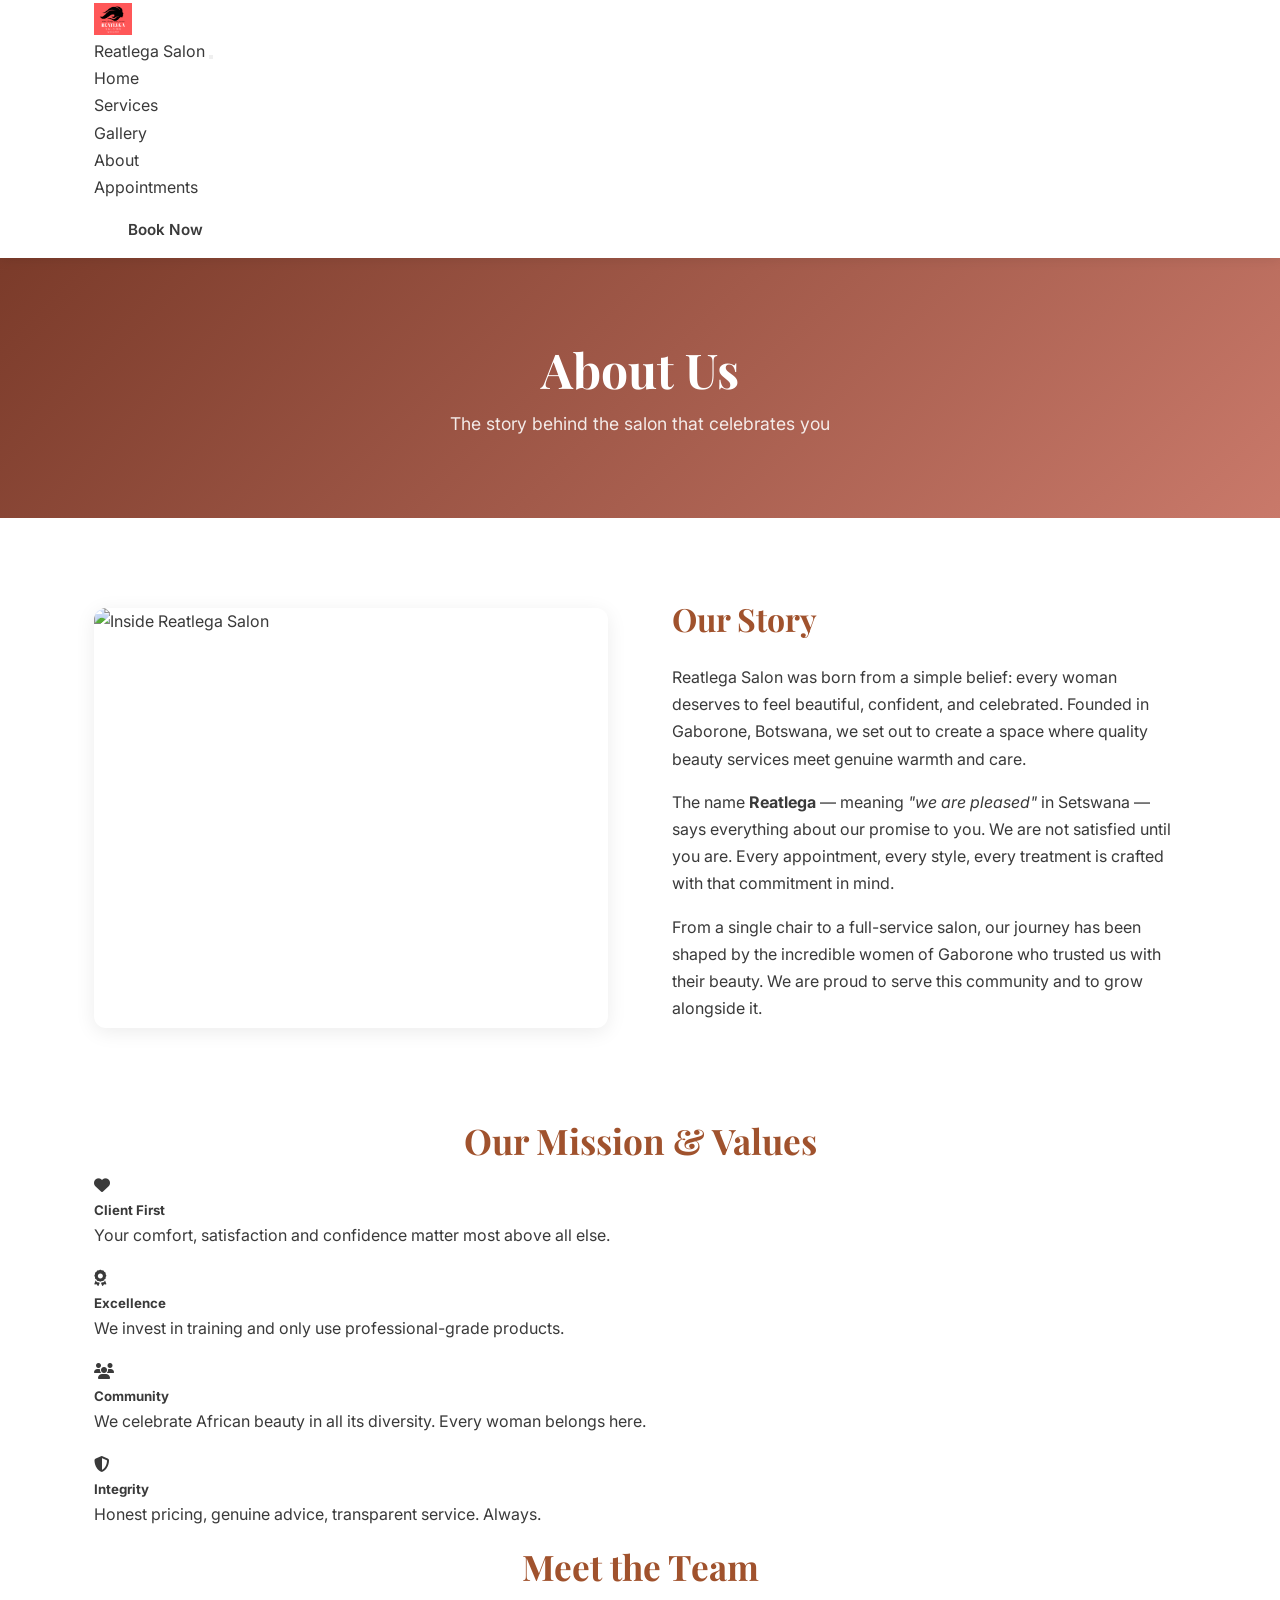
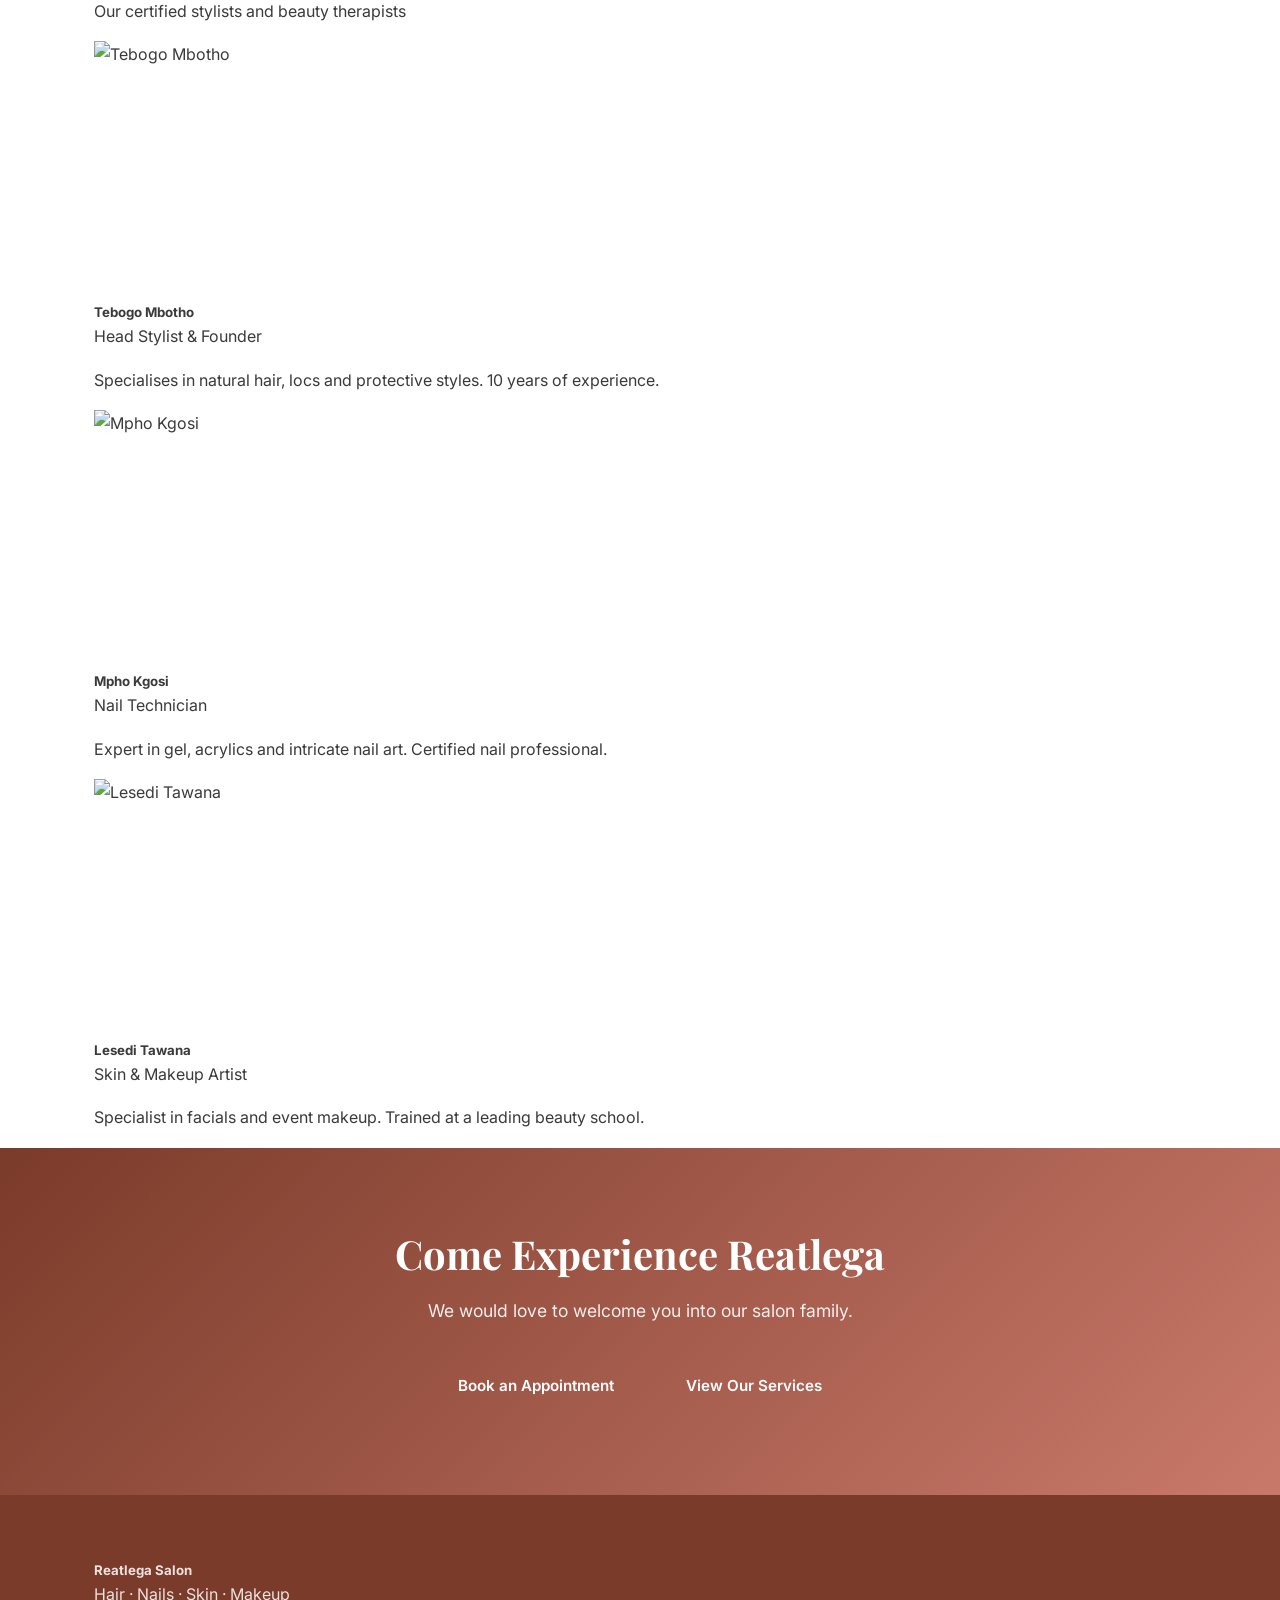
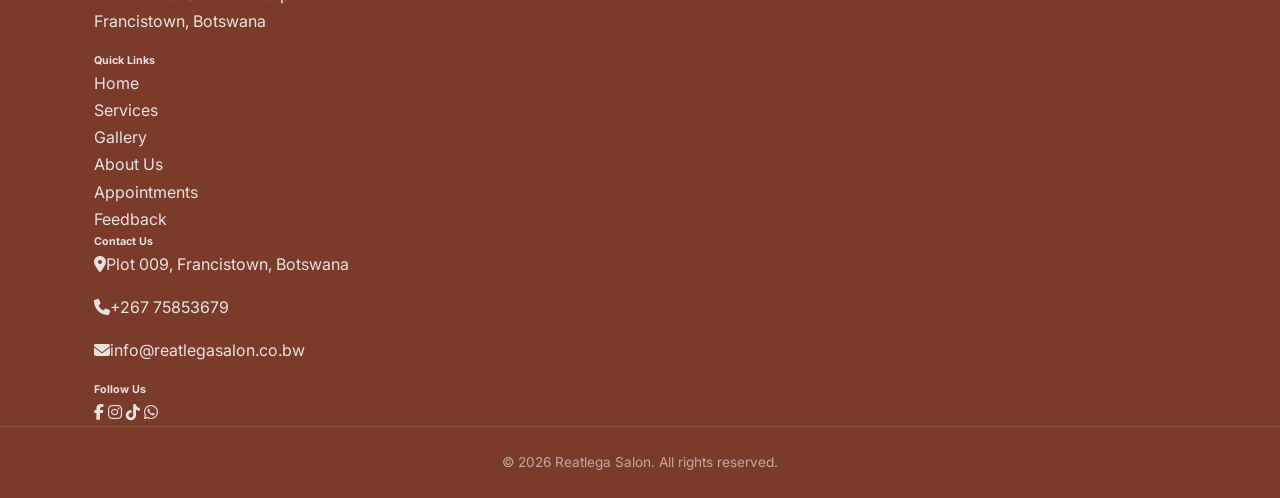
==== about.html @ 75a02582 "Fix: move files to repo root for Github Pages" ====
<!DOCTYPE html>
<html lang="en">
<head>
  <meta charset="UTF-8" />
  <meta name="viewport" content="width=device-width, initial-scale=1.0" />
  <meta name="description" content="About Reatlega Salon – Our story, mission and talented team in Francistown." />
  <title>Reatlega Salon | About Us</title>
  <link rel="stylesheet" href="css/style.css" />
  <link rel="stylesheet" href="css/responsive.css" />
  <link href="https://fonts.googleapis.com/css2?family=Playfair+Display:wght@400;700&family=Inter:wght@300;400;500;600&display=swap" rel="stylesheet" />
  <link rel="stylesheet" href="https://cdnjs.cloudflare.com/ajax/libs/font-awesome/6.5.0/css/all.min.css" />
</head>
<body>

  <nav class="navbar navbar-expand-lg navbar-light bg-white sticky-top shadow-sm">
  <div class="container">
    <a class="navbar-brand d-flex align-items-center gap-2" href="index.html">
      <img src="images/logo.png" alt="Reatlega Salon Logo" width="38" height="38" class="logo-img" />
      <span class="brand-name">Reatlega Salon</span>
    </a>
    <button class="navbar-toggler" type="button" data-bs-toggle="collapse" data-bs-target="#navbarNav"
      aria-controls="navbarNav" aria-expanded="false" aria-label="Toggle navigation">
      <span class="navbar-toggler-icon"></span>
    </button>
    <div class="collapse navbar-collapse" id="navbarNav">
      <ul class="navbar-nav ms-auto align-items-lg-center gap-lg-1">
        <li class="nav-item"><a class="nav-link" href="index.html">Home</a></li>
        <li class="nav-item"><a class="nav-link" href="services.html">Services</a></li>
        <li class="nav-item"><a class="nav-link" href="gallery.html">Gallery</a></li>
        <li class="nav-item"><a class="nav-link active" href="about.html">About</a></li>
        <li class="nav-item"><a class="nav-link" href="appointments.html">Appointments</a></li>
        <li class="nav-item ms-lg-2">
          <a class="btn btn-rose rounded-pill px-4 py-2" href="feedback.html">Book Now</a>
        </li>
      </ul>
    </div>
  </div>
</nav>

  <section class="page-header">
    <h1>About Us</h1>
    <p>The story behind the salon that celebrates you</p>
  </section>

  <!-- OUR STORY -->
  <section class="our-story section-padding">
    <div class="container story-grid">
      <div class="story-image">
        <img src="images/about-salon.jpg" alt="Inside Reatlega Salon" />
      </div>
      <div class="story-text">
        <h2>Our Story</h2>
        <p>Reatlega Salon was born from a simple belief: every woman deserves to feel beautiful, confident, and celebrated. Founded in Gaborone, Botswana, we set out to create a space where quality beauty services meet genuine warmth and care.</p>
        <p>The name <strong>Reatlega</strong> &mdash; meaning <em>"we are pleased"</em> in Setswana &mdash; says everything about our promise to you. We are not satisfied until you are. Every appointment, every style, every treatment is crafted with that commitment in mind.</p>
        <p>From a single chair to a full-service salon, our journey has been shaped by the incredible women of Gaborone who trusted us with their beauty. We are proud to serve this community and to grow alongside it.</p>
      </div>
    </div>
  </section>

  <!-- MISSION & VALUES -->
<section class="py-5 bg-blush">
  <div class="container">
    <h2 class="text-center section-title mb-5">Our Mission &amp; Values</h2>
    <div class="row g-4">
      <div class="col-6 col-md-3"><div class="card text-center p-4 h-100 border-0 shadow-sm">
        <i class="fas fa-heart text-rose fs-2 mb-3"></i><h5>Client First</h5>
        <p class="text-muted small mb-0">Your comfort, satisfaction and confidence matter most above all else.</p>
      </div></div>
      <div class="col-6 col-md-3"><div class="card text-center p-4 h-100 border-0 shadow-sm">
        <i class="fas fa-award text-rose fs-2 mb-3"></i><h5>Excellence</h5>
        <p class="text-muted small mb-0">We invest in training and only use professional-grade products.</p>
      </div></div>
      <div class="col-6 col-md-3"><div class="card text-center p-4 h-100 border-0 shadow-sm">
        <i class="fas fa-users text-rose fs-2 mb-3"></i><h5>Community</h5>
        <p class="text-muted small mb-0">We celebrate African beauty in all its diversity. Every woman belongs here.</p>
      </div></div>
      <div class="col-6 col-md-3"><div class="card text-center p-4 h-100 border-0 shadow-sm">
        <i class="fas fa-shield-alt text-rose fs-2 mb-3"></i><h5>Integrity</h5>
        <p class="text-muted small mb-0">Honest pricing, genuine advice, transparent service. Always.</p>
      </div></div>
    </div>
  </div>
</section>

  <!-- MEET THE TEAM -->
  <section class="py-5">
  <div class="container">
    <h2 class="text-center section-title mb-1">Meet the Team</h2>
    <p class="text-center text-muted mb-5">Our certified stylists and beauty therapists</p>
    <div class="row g-4 justify-content-center">
      <div class="col-md-4"><div class="card h-100 border-0 shadow-sm overflow-hidden text-center">
        <img src="images/team/stylist1.jpg" alt="Tebogo Mbotho" class="img-fluid" style="height:260px;object-fit:cover;" />
        <div class="card-body">
          <h5 class="mb-1">Tebogo Mbotho</h5>
          <p class="text-rose fw-semibold small mb-2">Head Stylist &amp; Founder</p>
          <p class="text-muted small">Specialises in natural hair, locs and protective styles. 10 years of experience.</p>
        </div>
      </div></div>
      <div class="col-md-4"><div class="card h-100 border-0 shadow-sm overflow-hidden text-center">
        <img src="images/team/stylist2.jpg" alt="Mpho Kgosi" class="img-fluid" style="height:260px;object-fit:cover;" />
        <div class="card-body">
          <h5 class="mb-1">Mpho Kgosi</h5>
          <p class="text-rose fw-semibold small mb-2">Nail Technician</p>
          <p class="text-muted small">Expert in gel, acrylics and intricate nail art. Certified nail professional.</p>
        </div>
      </div></div>
      <div class="col-md-4"><div class="card h-100 border-0 shadow-sm overflow-hidden text-center">
        <img src="images/team/stylist3.jpg" alt="Lesedi Tawana" class="img-fluid" style="height:260px;object-fit:cover;" />
        <div class="card-body">
          <h5 class="mb-1">Lesedi Tawana</h5>
          <p class="text-rose fw-semibold small mb-2">Skin &amp; Makeup Artist</p>
          <p class="text-muted small">Specialist in facials and event makeup. Trained at a leading beauty school.</p>
        </div>
      </div></div>
    </div>
  </div>
</section>

  <section class="cta-banner text-white text-center py-5">
  <div class="container py-3">
    <h2 class="display-5 fw-bold text-white mb-3">Come Experience Reatlega</h2>
    <p class="lead mb-4">We would love to welcome you into our salon family.</p>
    <div class="d-flex gap-3 justify-content-center flex-wrap">
      <a href="feedback.html" class="btn btn-light btn-lg rounded-pill px-4 text-rose fw-semibold">Book an Appointment</a>
      <a href="services.html" class="btn btn-outline-light btn-lg rounded-pill px-4">View Our Services</a>
    </div>
  </div>
</section>

  <footer class="footer text-white pt-5">
  <div class="container">
    <div class="row g-4 pb-4">
      <div class="col-md-4 col-lg-3">
        <h5 class="footer-heading">Reatlega Salon</h5>
        <p class="opacity-75 small">Hair &middot; Nails &middot; Skin &middot; Makeup<br />Francistown, Botswana</p>
      </div>
      <div class="col-6 col-md-2">
        <h6 class="footer-heading">Quick Links</h6>
        <ul class="list-unstyled footer-links">
          <li><a href="index.html">Home</a></li>
          <li><a href="services.html">Services</a></li>
          <li><a href="gallery.html">Gallery</a></li>
          <li><a href="about.html">About Us</a></li>
          <li><a href="appointments.html">Appointments</a></li>
          <li><a href="feedback.html">Feedback</a></li>
        </ul>
      </div>
      <div class="col-6 col-md-3">
        <h6 class="footer-heading">Contact Us</h6>
        <p class="small opacity-75 mb-1"><i class="fas fa-map-marker-alt me-2 text-rose"></i>Plot 009, Francistown, Botswana</p>
        <p class="small opacity-75 mb-1"><i class="fas fa-phone me-2 text-rose"></i>+267 75853679</p>
        <p class="small opacity-75 mb-0"><i class="fas fa-envelope me-2 text-rose"></i>info@reatlegasalon.co.bw</p>
      </div>
      <div class="col-md-3">
        <h6 class="footer-heading">Follow Us</h6>
        <div class="d-flex gap-2 flex-wrap">
          <a href="#" class="social-icon" aria-label="Facebook"><i class="fab fa-facebook-f"></i></a>
          <a href="#" class="social-icon" aria-label="Instagram"><i class="fab fa-instagram"></i></a>
          <a href="#" class="social-icon" aria-label="TikTok"><i class="fab fa-tiktok"></i></a>
          <a href="https://wa.me/26775853679" class="social-icon" aria-label="WhatsApp"><i class="fab fa-whatsapp"></i></a>
        </div>
      </div>
    </div>
  </div>
  <div class="footer-bottom text-center py-3">
    <p class="small opacity-50 mb-0">&copy; 2026 Reatlega Salon. All rights reserved.</p>
  </div>
</footer>
---- css/style.css ----
/* ══════════════════════════════════════════════════════
   Reatlega Salon – Main Stylesheet
   Colours:  Rose  #C9796A  |  Dark Rose  #A0522D
             Blush #FAF0EE  |  Gold  #B8860B
   Fonts:    Playfair Display (headings) | Inter (body)
══════════════════════════════════════════════════════ */

/* ── CSS Variables ────────────────────────────────── */
:root {
  --rose:       #C9796A;
  --rose-dark:  #A0522D;
  --rose-deep:  #7B3B2A;
  --blush:      #FAF0EE;
  --blush-mid:  #F2D9D4;
  --gold:       #B8860B;
  --dark:       #2C2C2C;
  --grey:       #F5F5F5;
  --white:      #FFFFFF;
  --text:       #3A3A3A;
  --text-light: #777777;
  --border:     #E8D5CF;
  --shadow:     0 4px 20px rgba(0,0,0,0.08);
  --radius:     12px;
  --transition: all 0.3s ease;
  --font-head:  'Playfair Display', Georgia, serif;
  --font-body:  'Inter', Arial, sans-serif;
}

/* ── Reset & Base ─────────────────────────────────── */
*, *::before, *::after { box-sizing: border-box; margin: 0; padding: 0; }
html { scroll-behavior: smooth; }
body { font-family: var(--font-body); color: var(--text); background: var(--white); line-height: 1.7; }
img { max-width: 100%; height: auto; display: block; }
a { text-decoration: none; color: inherit; }
ul { list-style: none; }

/* ── Typography ───────────────────────────────────── */
h1, h2, h3, h4 { font-family: var(--font-head); line-height: 1.3; color: var(--rose-dark); }
h1 { font-size: 2.8rem; }
h2 { font-size: 2rem; }
h3 { font-size: 1.4rem; }
p  { margin-bottom: 1rem; }

/* ── Layout Helpers ───────────────────────────────── */
.container     { max-width: 1140px; margin: 0 auto; padding: 0 1.5rem; }
.section-padding { padding: 5rem 0; }
.bg-light      { background: var(--blush); }
.center-btn    { text-align: center; margin-top: 2.5rem; }
.section-title { text-align: center; font-size: 2.2rem; margin-bottom: 0.5rem; }
.section-sub   { text-align: center; color: var(--text-light); margin-bottom: 3rem; font-size: 1.05rem; }

/* ── Buttons ──────────────────────────────────────── */
.btn {
  display: inline-block;
  padding: 0.85rem 2rem;
  border-radius: 50px;
  font-family: var(--font-body);
  font-weight: 600;
  font-size: 0.95rem;
  cursor: pointer;
  transition: var(--transition);
  border: 2px solid transparent;
}
.btn-primary  { background: var(--rose); color: var(--white); border-color: var(--rose); }
.btn-primary:hover { background: var(--rose-dark); border-color: var(--rose-dark); transform: translateY(-2px); }
.btn-outline  { background: transparent; color: var(--white); border-color: var(--white); }
.btn-outline:hover { background: var(--white); color: var(--rose-dark); }
.btn-white    { background: var(--white); color: var(--rose-dark); }
.btn-white:hover { background: var(--blush); transform: translateY(-2px); }
.btn-outline-white { background: transparent; color: var(--white); border-color: var(--white); }
.btn-outline-white:hover { background: var(--white); color: var(--rose-dark); }
.btn-full { width: 100%; text-align: center; }

/* ── NAVBAR ───────────────────────────────────────── */
.navbar {
  position: sticky;
  top: 0;
  z-index: 1000;
  background: var(--white);
  box-shadow: 0 2px 12px rgba(0,0,0,0.08);
}
.nav-container {
  max-width: 1140px;
  margin: 0 auto;
  padding: 0 1.5rem;
  display: flex;
  align-items: center;
  justify-content: space-between;
  height: 70px;
}
.nav-logo {
  display: flex;
  align-items: center;
  gap: 0.6rem;
  font-family: var(--font-head);
  font-size: 1.3rem;
  color: var(--rose-dark);
  font-weight: 700;
}
.logo-img { width: 38px; height: 38px; object-fit: contain; }
.nav-links {
  display: flex;
  align-items: center;
  gap: 0.2rem;
}
.nav-links li a {
  padding: 0.4rem 0.85rem;
  border-radius: 6px;
  font-size: 0.92rem;
  font-weight: 500;
  color: var(--text);
  transition: var(--transition);
}
.nav-links li a:hover,
.nav-links li a.active { color: var(--rose); }
.nav-links li a.nav-cta {
  background: var(--rose);
  color: var(--white);
  padding: 0.5rem 1.2rem;
  border-radius: 50px;
  font-weight: 600;
}
.nav-links li a.nav-cta:hover { background: var(--rose-dark); }
.hamburger {
  display: none;
  background: none;
  border: none;
  font-size: 1.4rem;
  color: var(--rose-dark);
  cursor: pointer;
  padding: 0.5rem;
}

/* ── HERO ─────────────────────────────────────────── */
.hero {
  position: relative;
  min-height: 92vh;
  display: flex;
  align-items: center;
  justify-content: center;
  background: url('../images/hero-banner.jpg') center/cover no-repeat;
  background-color: var(--rose-deep); /* fallback if image missing */
  text-align: center;
}
.hero-overlay {
  position: absolute;
  inset: 0;
  background: linear-gradient(135deg, rgba(120,50,30,0.65) 0%, rgba(160,82,45,0.45) 100%);
}
.hero-content { position: relative; z-index: 1; color: var(--white); padding: 2rem; max-width: 780px; }
.hero-sub { font-size: 1rem; letter-spacing: 3px; text-transform: uppercase; opacity: 0.9; margin-bottom: 1rem; }
.hero-content h1 { font-size: 3.8rem; color: var(--white); margin-bottom: 1rem; }
.hero-content h1 .accent { color: #F9D5C8; }
.hero-tagline { font-size: 1.1rem; opacity: 0.88; margin-bottom: 2.5rem; }
.hero-buttons { display: flex; gap: 1rem; justify-content: center; flex-wrap: wrap; }

/* ── PAGE HEADER (inner pages) ────────────────────── */
.page-header {
  background: linear-gradient(135deg, var(--rose-deep) 0%, var(--rose) 100%);
  color: var(--white);
  text-align: center;
  padding: 5rem 1.5rem 4rem;
}
.page-header h1 { color: var(--white); font-size: 3rem; margin-bottom: 0.5rem; }
.page-header p  { color: rgba(255,255,255,0.88); font-size: 1.1rem; }

/* ── SERVICES STRIP ───────────────────────────────── */
.services-grid { display: grid; grid-template-columns: repeat(4, 1fr); gap: 1.5rem; }
.service-card {
  background: var(--white);
  border: 1px solid var(--border);
  border-radius: var(--radius);
  padding: 2rem 1.5rem;
  text-align: center;
  transition: var(--transition);
  color: var(--text);
}
.service-card:hover { transform: translateY(-6px); box-shadow: var(--shadow); border-color: var(--rose); }
.service-icon { font-size: 2.2rem; color: var(--rose); margin-bottom: 1rem; }
.service-card h3 { margin-bottom: 0.5rem; font-size: 1.2rem; }
.service-card p  { color: var(--text-light); font-size: 0.9rem; margin: 0; }

/* ── WHY CHOOSE US ────────────────────────────────── */
.why-grid { display: grid; grid-template-columns: repeat(3, 1fr); gap: 2rem; }
.why-card  { text-align: center; padding: 2.5rem 1.5rem; background: var(--white); border-radius: var(--radius); box-shadow: var(--shadow); }
.why-icon  { font-size: 2.5rem; color: var(--gold); margin-bottom: 1rem; }
.why-card h3 { margin-bottom: 0.5rem; }

/* ── GALLERY PREVIEW ──────────────────────────────── */
.gallery-grid-preview {
  display: grid;
  grid-template-columns: repeat(3, 1fr);
  gap: 1rem;
}
.gallery-grid-preview img {
  width: 100%;
  height: 240px;
  object-fit: cover;
  border-radius: var(--radius);
  transition: var(--transition);
}
.gallery-grid-preview img:hover { transform: scale(1.03); box-shadow: var(--shadow); }

/* ── FULL GALLERY PAGE ────────────────────────────── */
.filter-buttons { display: flex; gap: 0.75rem; flex-wrap: wrap; justify-content: center; margin-bottom: 2.5rem; }
.filter-btn {
  padding: 0.55rem 1.4rem;
  border: 2px solid var(--rose);
  background: transparent;
  color: var(--rose);
  border-radius: 50px;
  font-weight: 600;
  cursor: pointer;
  transition: var(--transition);
  font-family: var(--font-body);
}
.filter-btn.active,
.filter-btn:hover { background: var(--rose); color: var(--white); }
.gallery-grid {
  display: grid;
  grid-template-columns: repeat(auto-fill, minmax(260px, 1fr));
  gap: 1rem;
}
.gallery-item { position: relative; overflow: hidden; border-radius: var(--radius); cursor: pointer; }
.gallery-item img { width: 100%; height: 260px; object-fit: cover; transition: var(--transition); }
.gallery-item:hover img { transform: scale(1.06); }
.gallery-overlay {
  position: absolute; inset: 0;
  background: rgba(120,50,30,0.55);
  display: flex; align-items: flex-end;
  padding: 1rem;
  opacity: 0; transition: var(--transition);
}
.gallery-item:hover .gallery-overlay { opacity: 1; }
.gallery-overlay p { color: var(--white); font-weight: 600; font-size: 0.95rem; }
.gallery-item.hidden { display: none; }

/* ── LIGHTBOX ─────────────────────────────────────── */
.lightbox {
  display: none;
  position: fixed; inset: 0; z-index: 2000;
  background: rgba(0,0,0,0.92);
  align-items: center; justify-content: center;
  flex-direction: column;
  padding: 2rem;
}
.lightbox.active { display: flex; }
.lightbox img { max-width: 90vw; max-height: 80vh; border-radius: var(--radius); object-fit: contain; }
.lightbox p { color: var(--white); margin-top: 1rem; font-size: 1rem; }
.lightbox-close {
  position: absolute; top: 1.5rem; right: 1.5rem;
  background: none; border: none; color: var(--white);
  font-size: 2rem; cursor: pointer; transition: var(--transition);
}
.lightbox-close:hover { color: var(--rose); transform: rotate(90deg); }

/* ── TESTIMONIALS ─────────────────────────────────── */
.testimonials-grid { display: grid; grid-template-columns: repeat(3, 1fr); gap: 1.5rem; }
.testimonial-card {
  background: var(--white);
  border: 1px solid var(--border);
  border-radius: var(--radius);
  padding: 2rem;
  box-shadow: var(--shadow);
}
.review-text { font-style: italic; color: var(--text); margin-bottom: 1rem; line-height: 1.7; }
.reviewer    { font-weight: 600; color: var(--rose-dark); margin-bottom: 0.4rem; }
.stars i     { color: var(--gold); font-size: 0.9rem; }

/* ── CTA BANNER ───────────────────────────────────── */
.cta-banner { background: linear-gradient(135deg, var(--rose-deep), var(--rose)); color: var(--white); text-align: center; padding: 5rem 1.5rem; }
.cta-banner h2 { color: var(--white); font-size: 2.5rem; margin-bottom: 1rem; }
.cta-banner p  { font-size: 1.1rem; opacity: 0.9; margin-bottom: 2rem; }
.cta-buttons   { display: flex; gap: 1rem; justify-content: center; flex-wrap: wrap; }

/* ── SERVICES PAGE ────────────────────────────────── */
.service-section-header { display: flex; align-items: center; gap: 1rem; margin-bottom: 2rem; }
.section-icon { font-size: 2rem; color: var(--rose); }
.price-table  { width: 100%; border-collapse: collapse; margin-bottom: 2rem; }
.price-table th {
  background: var(--rose);
  color: var(--white);
  padding: 0.85rem 1rem;
  text-align: left;
  font-family: var(--font-body);
  font-weight: 600;
  font-size: 0.9rem;
}
.price-table td { padding: 0.85rem 1rem; border-bottom: 1px solid var(--border); font-size: 0.95rem; }
.price-table tr:nth-child(even) td { background: var(--blush); }
.price-table tr:hover td { background: var(--blush-mid); }
.price-table td:last-child { font-weight: 600; color: var(--rose-dark); white-space: nowrap; }

/* ── ABOUT PAGE ───────────────────────────────────── */
.story-grid { display: grid; grid-template-columns: 1fr 1fr; gap: 4rem; align-items: center; }
.story-image img { border-radius: var(--radius); box-shadow: var(--shadow); width: 100%; height: 420px; object-fit: cover; }
.story-text h2   { margin-bottom: 1.5rem; }
.values-grid { display: grid; grid-template-columns: repeat(4, 1fr); gap: 1.5rem; }
.value-card  { text-align: center; padding: 2rem 1rem; background: var(--white); border-radius: var(--radius); box-shadow: var(--shadow); }
.value-icon  { font-size: 2rem; color: var(--rose); margin-bottom: 0.8rem; }
.team-grid   { display: grid; grid-template-columns: repeat(3, 1fr); gap: 2rem; }
.team-card   { text-align: center; background: var(--white); border-radius: var(--radius); overflow: hidden; box-shadow: var(--shadow); }
.team-card img { width: 100%; height: 260px; object-fit: cover; }
.team-card h3  { padding: 1.2rem 1rem 0.3rem; }
.team-card .role { color: var(--rose); font-weight: 600; font-size: 0.9rem; padding: 0 1rem; }
.team-card p:last-child { padding: 0.5rem 1rem 1.5rem; color: var(--text-light); font-size: 0.9rem; }

/* ── APPOINTMENTS PAGE ────────────────────────────── */
.appt-grid   { display: grid; grid-template-columns: 1fr 1fr; gap: 2rem; }
.appt-card   { background: var(--white); border: 1px solid var(--border); border-radius: var(--radius); padding: 2rem; box-shadow: var(--shadow); }
.appt-card.full-width { grid-column: 1 / -1; }
.appt-card h2 { display: flex; align-items: center; gap: 0.75rem; font-size: 1.4rem; margin-bottom: 1.5rem; }
.appt-card h2 i { color: var(--rose); }
.hours-table  { width: 100%; border-collapse: collapse; }
.hours-table td { padding: 0.65rem 0.5rem; border-bottom: 1px solid var(--border); font-size: 0.95rem; }
.hours-table td:last-child { text-align: right; font-weight: 500; color: var(--rose-dark); }
.map-embed    { margin-top: 1.2rem; border-radius: var(--radius); overflow: hidden; }
.booking-options { display: grid; grid-template-columns: repeat(3, 1fr); gap: 1.5rem; }
.booking-option  { text-align: center; padding: 1.5rem; border: 1px solid var(--border); border-radius: var(--radius); }
.booking-icon    { font-size: 2.2rem; color: var(--rose); margin-bottom: 0.8rem; }
.booking-option h3 { margin-bottom: 0.5rem; font-size: 1.1rem; }
.booking-option p  { color: var(--text-light); font-size: 0.9rem; margin-bottom: 1rem; }

/* FAQ Accordion */
.faq-list    { display: flex; flex-direction: column; gap: 0.5rem; }
.faq-item    { border: 1px solid var(--border); border-radius: 8px; overflow: hidden; }
.faq-question {
  width: 100%; background: none; border: none; padding: 1rem 1.2rem;
  display: flex; justify-content: space-between; align-items: center;
  font-family: var(--font-body); font-size: 0.95rem; font-weight: 600;
  color: var(--text); cursor: pointer; text-align: left; transition: var(--transition);
}
.faq-question:hover { background: var(--blush); color: var(--rose-dark); }
.faq-question i { transition: var(--transition); font-size: 0.8rem; }
.faq-question.open i { transform: rotate(180deg); }
.faq-answer  { max-height: 0; overflow: hidden; transition: max-height 0.35s ease, padding 0.3s; }
.faq-answer.open { max-height: 200px; }
.faq-answer p { padding: 0 1.2rem 1rem; color: var(--text-light); font-size: 0.92rem; margin: 0; }

/* ── FEEDBACK / FORMS ─────────────────────────────── */
.feedback-grid { display: grid; grid-template-columns: 1fr 1fr; gap: 2.5rem; }
.form-card { background: var(--white); border: 1px solid var(--border); border-radius: var(--radius); padding: 2.5rem; box-shadow: var(--shadow); }
.form-card h2 { display: flex; align-items: center; gap: 0.75rem; font-size: 1.5rem; margin-bottom: 2rem; }
.form-card h2 i { color: var(--rose); }
.form-group  { margin-bottom: 1.4rem; }
.form-row    { display: grid; grid-template-columns: 1fr 1fr; gap: 1rem; }
.form-group label { display: block; font-weight: 600; font-size: 0.9rem; margin-bottom: 0.4rem; color: var(--dark); }
.form-group input,
.form-group select,
.form-group textarea {
  width: 100%;
  padding: 0.75rem 1rem;
  border: 1.5px solid var(--border);
  border-radius: 8px;
  font-family: var(--font-body);
  font-size: 0.95rem;
  color: var(--text);
  background: var(--white);
  transition: var(--transition);
}
.form-group input:focus,
.form-group select:focus,
.form-group textarea:focus { outline: none; border-color: var(--rose); box-shadow: 0 0 0 3px rgba(201,121,106,0.15); }
.form-group textarea { resize: vertical; min-height: 100px; }
.required { color: var(--rose); }
.error-msg { display: block; color: #c0392b; font-size: 0.82rem; margin-top: 0.3rem; min-height: 1rem; }
.form-success {
  margin-top: 1.2rem; padding: 1.2rem; background: #eaf7f0;
  border: 1px solid #a8d5bf; border-radius: 8px;
  display: flex; align-items: flex-start; gap: 0.75rem; color: #1a6b47;
}
.form-success i { font-size: 1.4rem; margin-top: 0.1rem; }

/* Star Rating Widget */
.star-rating { display: flex; gap: 0.4rem; margin-top: 0.4rem; }
.star { font-size: 1.6rem; color: #ccc; cursor: pointer; transition: var(--transition); }
.star.selected, .star.hover { color: var(--gold); }

/* ── FOOTER ───────────────────────────────────────── */
.footer      { background: var(--rose-deep); color: rgba(255,255,255,0.85); padding: 4rem 0 0; }
.footer-grid { display: grid; grid-template-columns: 1.5fr 1fr 1fr 1fr; gap: 2.5rem; padding-bottom: 3rem; }
.footer-brand h3  { font-family: var(--font-head); color: var(--white); font-size: 1.5rem; margin-bottom: 0.75rem; }
.footer-brand p   { font-size: 0.92rem; line-height: 1.7; }
.footer-links h4,
.footer-contact h4,
.footer-social h4 { color: var(--white); font-family: var(--font-head); font-size: 1.05rem; margin-bottom: 1rem; }
.footer-links ul li { margin-bottom: 0.5rem; }
.footer-links ul li a { font-size: 0.9rem; opacity: 0.8; transition: var(--transition); }
.footer-links ul li a:hover { opacity: 1; color: #F9D5C8; padding-left: 4px; }
.footer-contact p { font-size: 0.9rem; margin-bottom: 0.5rem; display: flex; align-items: center; gap: 0.5rem; }
.footer-contact i { color: var(--rose); width: 16px; }
.social-icons { display: flex; gap: 0.75rem; }
.social-icons a {
  width: 38px; height: 38px; border-radius: 50%;
  background: rgba(255,255,255,0.12); color: var(--white);
  display: flex; align-items: center; justify-content: center;
  font-size: 0.9rem; transition: var(--transition);
}
.social-icons a:hover { background: var(--rose); transform: translateY(-3px); }
.footer-bottom { border-top: 1px solid rgba(255,255,255,0.12); padding: 1.5rem 0; text-align: center; }
.footer-bottom p { font-size: 0.85rem; opacity: 0.65; margin: 0; }
---- css/responsive.css ----
/* ══════════════════════════════════════════════════════
   Reatlega Salon – Responsive Stylesheet
   Breakpoints:  Tablet  768px  |  Mobile  480px
══════════════════════════════════════════════════════ */

/* ── TABLET (max 992px) ───────────────────────────── */
@media (max-width: 992px) {
  h1 { font-size: 2.2rem; }
  h2 { font-size: 1.7rem; }
  .hero-content h1 { font-size: 3rem; }
  .services-grid { grid-template-columns: repeat(2, 1fr); }
  .why-grid      { grid-template-columns: repeat(2, 1fr); }  
  .values-grid   { grid-template-columns: repeat(2, 1fr); }
  .testimonials-grid { grid-template-columns: repeat(2, 1fr); }
  .footer-grid   { grid-template-columns: 1fr 1fr; gap: 2rem; }
  .story-grid    { grid-template-columns: 1fr; gap: 2rem; }
  .story-image img { height: 320px; }
  .team-grid     { grid-template-columns: repeat(2, 1fr); }
  .booking-options { grid-template-columns: 1fr 1fr; }
  .appt-grid     { grid-template-columns: 1fr; }
  .feedback-grid { grid-template-columns: 1fr; }
}

/* ── MOBILE (max 768px) ───────────────────────────── */
@media (max-width: 768px) {

  /* Hamburger menu */
  .hamburger { display: block; }
  .nav-links {
    display: none;
    flex-direction: column;
    position: absolute;
    top: 70px;
    left: 0; right: 0;
    background: var(--white);
    padding: 1rem 1.5rem 2rem;
    box-shadow: 0 8px 24px rgba(0,0,0,0.1);
    border-top: 2px solid var(--rose);
    gap: 0.2rem;
    z-index: 999;
  }
  .nav-links.open { display: flex; }
  .nav-links li a { padding: 0.75rem 1rem; display: block; font-size: 1rem; border-radius: 8px; }
  .nav-links li a.nav-cta { display: inline-block; margin-top: 0.5rem; }
  .nav-container { position: relative; }

  /* Hero */
  .hero { min-height: 85vh; }
  .hero-content h1 { font-size: 2.4rem; }
  .hero-tagline    { font-size: 0.95rem; }
  .hero-buttons    { flex-direction: column; align-items: center; }
  .hero-buttons .btn { width: 260px; text-align: center; }

  /* Sections */
  .section-padding { padding: 3.5rem 0; }
  .section-title   { font-size: 1.8rem; }
  .services-grid   { grid-template-columns: repeat(2, 1fr); gap: 1rem; }
  .why-grid        { grid-template-columns: 1fr; }
  .values-grid     { grid-template-columns: repeat(2, 1fr); }
  .testimonials-grid { grid-template-columns: 1fr; }
  .gallery-grid-preview { grid-template-columns: repeat(2, 1fr); }
  .gallery-grid    { grid-template-columns: repeat(2, 1fr); }

  /* About */
  .team-grid { grid-template-columns: 1fr; max-width: 360px; margin: 0 auto; }

  /* Appointments */
  .booking-options { grid-template-columns: 1fr; }

  /* Forms */
  .feedback-grid { grid-template-columns: 1fr; }
  .form-row      { grid-template-columns: 1fr; }

  /* CTA */
  .cta-banner h2 { font-size: 2rem; }
  .cta-buttons   { flex-direction: column; align-items: center; }
  .cta-buttons .btn { width: 260px; text-align: center; }

  /* Footer */
  .footer-grid { grid-template-columns: 1fr; gap: 2rem; }
  .footer      { text-align: center; }
  .footer-contact p { justify-content: center; }
  .social-icons     { justify-content: center; }

  /* Tables */
  .price-table { font-size: 0.88rem; }
  .price-table th, .price-table td { padding: 0.65rem 0.6rem; }
}

/* ── SMALL MOBILE (max 480px) ─────────────────────── */
@media (max-width: 480px) {
  .hero-content h1   { font-size: 1.9rem; }
  .page-header h1    { font-size: 2.2rem; }
  .services-grid     { grid-template-columns: 1fr; }
  .values-grid       { grid-template-columns: 1fr; }
  .gallery-grid-preview { grid-template-columns: 1fr; }
  .gallery-grid      { grid-template-columns: 1fr; }
  .form-card         { padding: 1.5rem; }
  .section-title     { font-size: 1.6rem; }
}
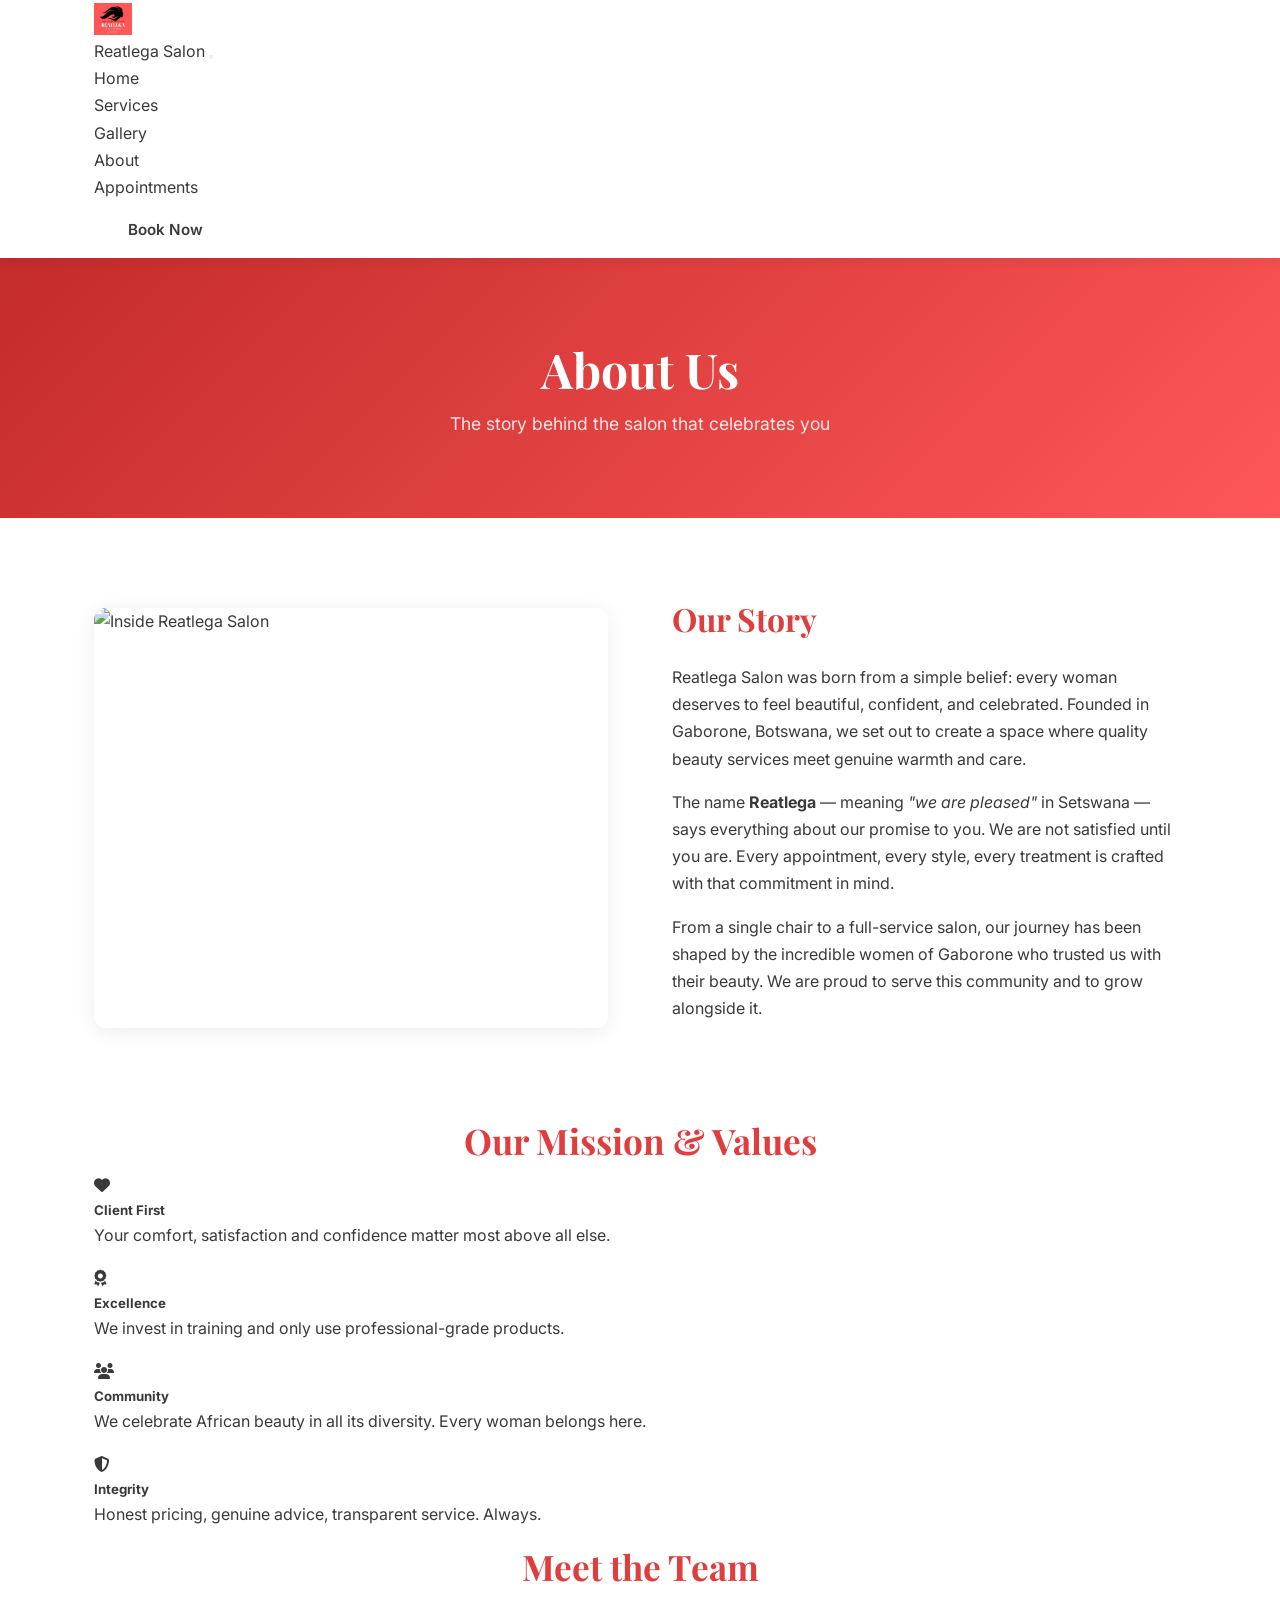
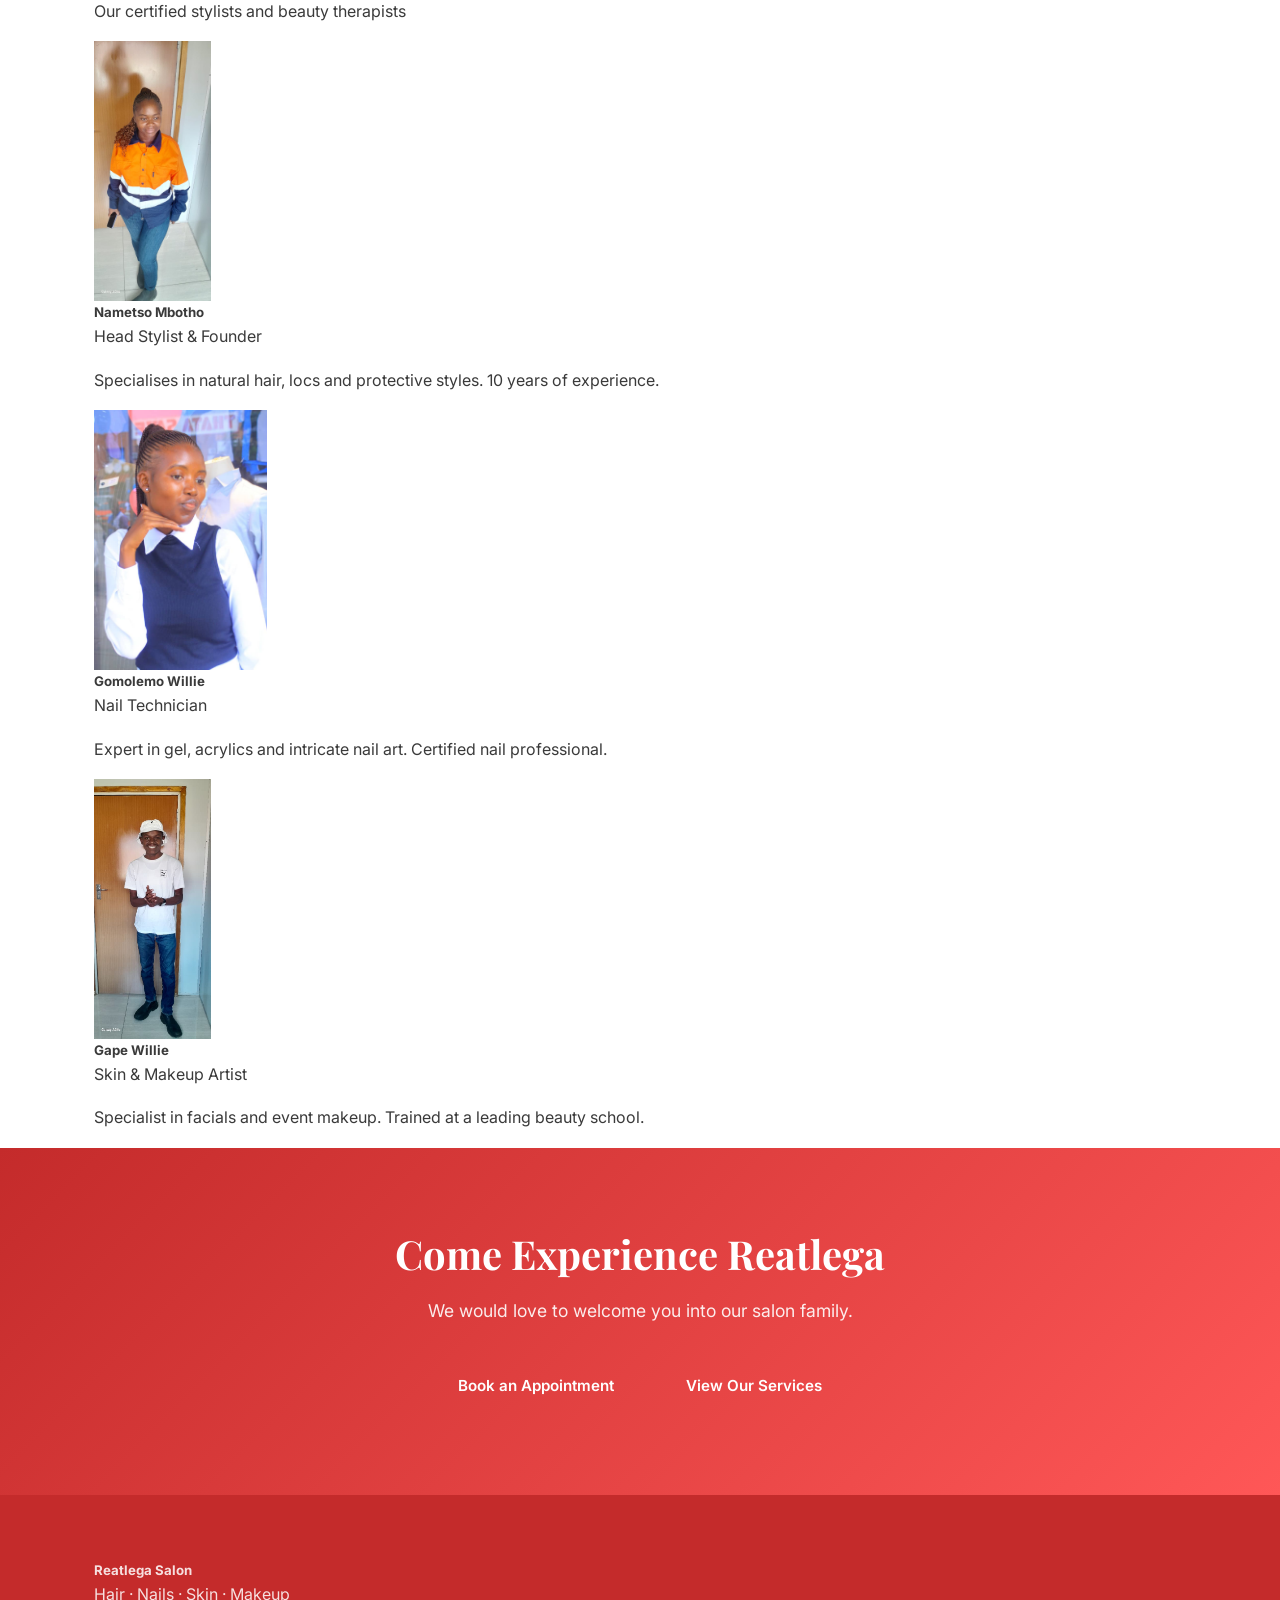
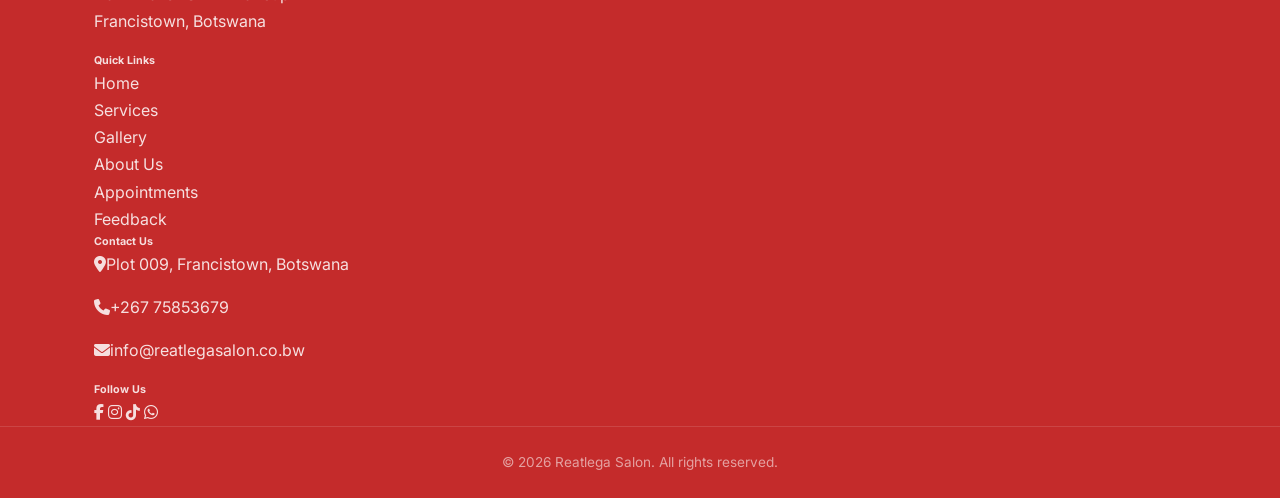
==== commit 37f6f337: "Fix: correct image paths and images in about.html and css" ====
--- a/about.html
+++ b/about.html
@@ -46,7 +46,7 @@
   <section class="our-story section-padding">
     <div class="container story-grid">
       <div class="story-image">
-        <img src="images/about-salon.jpg" alt="Inside Reatlega Salon" />
+        <img src="images/about-salon.jpeg" alt="Inside Reatlega Salon" />
       </div>
       <div class="story-text">
         <h2>Our Story</h2>
@@ -89,25 +89,25 @@
     <p class="text-center text-muted mb-5">Our certified stylists and beauty therapists</p>
     <div class="row g-4 justify-content-center">
       <div class="col-md-4"><div class="card h-100 border-0 shadow-sm overflow-hidden text-center">
-        <img src="images/team/stylist1.jpg" alt="Tebogo Mbotho" class="img-fluid" style="height:260px;object-fit:cover;" />
+        <img src="images/team/stylist1.jpeg" alt="Nametso Mbotho" class="img-fluid" style="height:260px;object-fit:cover;" />
         <div class="card-body">
-          <h5 class="mb-1">Tebogo Mbotho</h5>
+          <h5 class="mb-1">Nametso Mbotho</h5>
           <p class="text-rose fw-semibold small mb-2">Head Stylist &amp; Founder</p>
           <p class="text-muted small">Specialises in natural hair, locs and protective styles. 10 years of experience.</p>
         </div>
       </div></div>
       <div class="col-md-4"><div class="card h-100 border-0 shadow-sm overflow-hidden text-center">
-        <img src="images/team/stylist2.jpg" alt="Mpho Kgosi" class="img-fluid" style="height:260px;object-fit:cover;" />
+        <img src="images/team/stylist2.jpeg" alt="Gomolemo Willie" class="img-fluid" style="height:260px;object-fit:cover;" />
         <div class="card-body">
-          <h5 class="mb-1">Mpho Kgosi</h5>
+          <h5 class="mb-1">Gomolemo Willie</h5>
           <p class="text-rose fw-semibold small mb-2">Nail Technician</p>
           <p class="text-muted small">Expert in gel, acrylics and intricate nail art. Certified nail professional.</p>
         </div>
       </div></div>
       <div class="col-md-4"><div class="card h-100 border-0 shadow-sm overflow-hidden text-center">
-        <img src="images/team/stylist3.jpg" alt="Lesedi Tawana" class="img-fluid" style="height:260px;object-fit:cover;" />
+        <img src="images/team/stylist3.jpeg" alt="Gape Willie" class="img-fluid" style="height:260px;object-fit:cover;" />
         <div class="card-body">
-          <h5 class="mb-1">Lesedi Tawana</h5>
+          <h5 class="mb-1">Gape Willie</h5>
           <p class="text-rose fw-semibold small mb-2">Skin &amp; Makeup Artist</p>
           <p class="text-muted small">Specialist in facials and event makeup. Trained at a leading beauty school.</p>
         </div>
--- a/css/style.css
+++ b/css/style.css
@@ -1,16 +1,11 @@
-/* ══════════════════════════════════════════════════════
-   Reatlega Salon – Main Stylesheet
-   Colours:  Rose  #C9796A  |  Dark Rose  #A0522D
-             Blush #FAF0EE  |  Gold  #B8860B
-   Fonts:    Playfair Display (headings) | Inter (body)
-══════════════════════════════════════════════════════ */
+/* Reatlega Salon main css*/
 
 /* ── CSS Variables ────────────────────────────────── */
 :root {
-  --rose:       #C9796A;
-  --rose-dark:  #A0522D;
-  --rose-deep:  #7B3B2A;
-  --blush:      #FAF0EE;
+  --rose:       #FF5757;
+  --rose-dark:  #E03E3E;
+  --rose-deep:  #C42B2B;
+  --blush:      #FFF0F0;
   --blush-mid:  #F2D9D4;
   --gold:       #B8860B;
   --dark:       #2C2C2C;
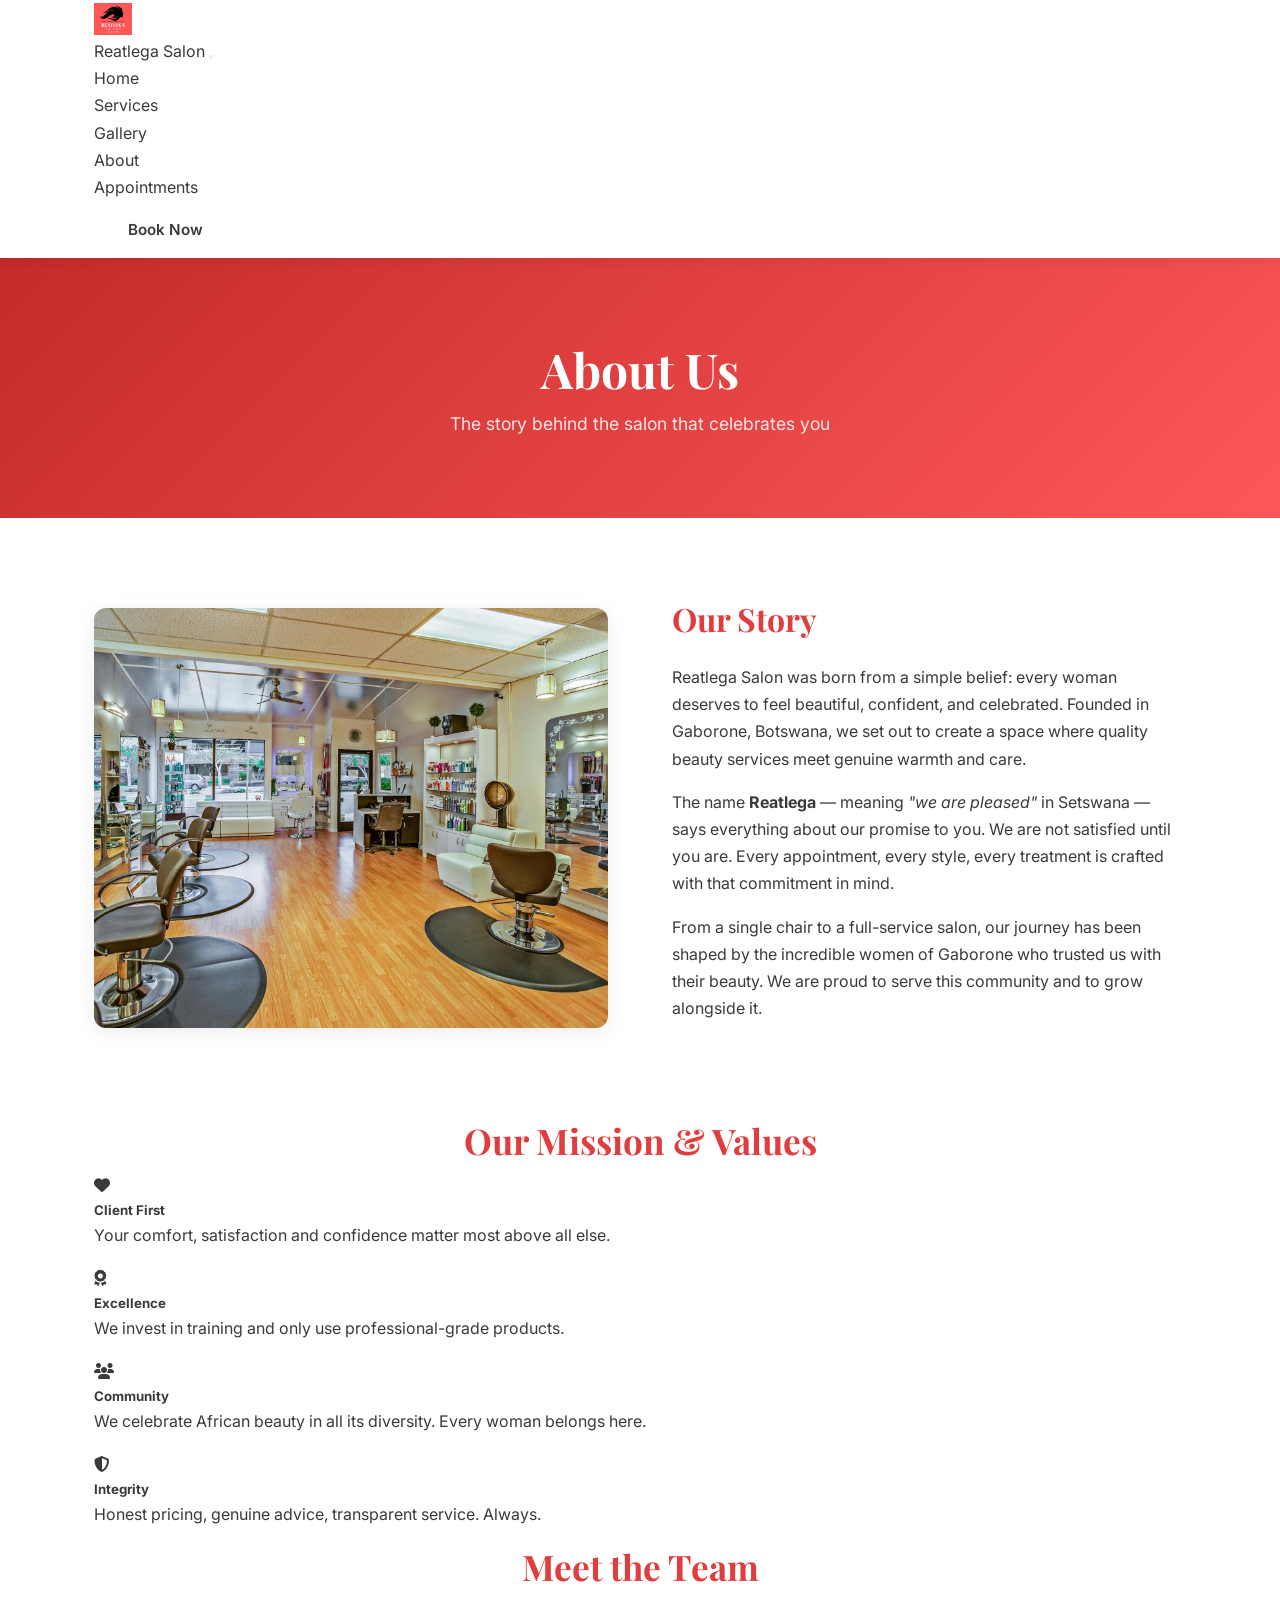
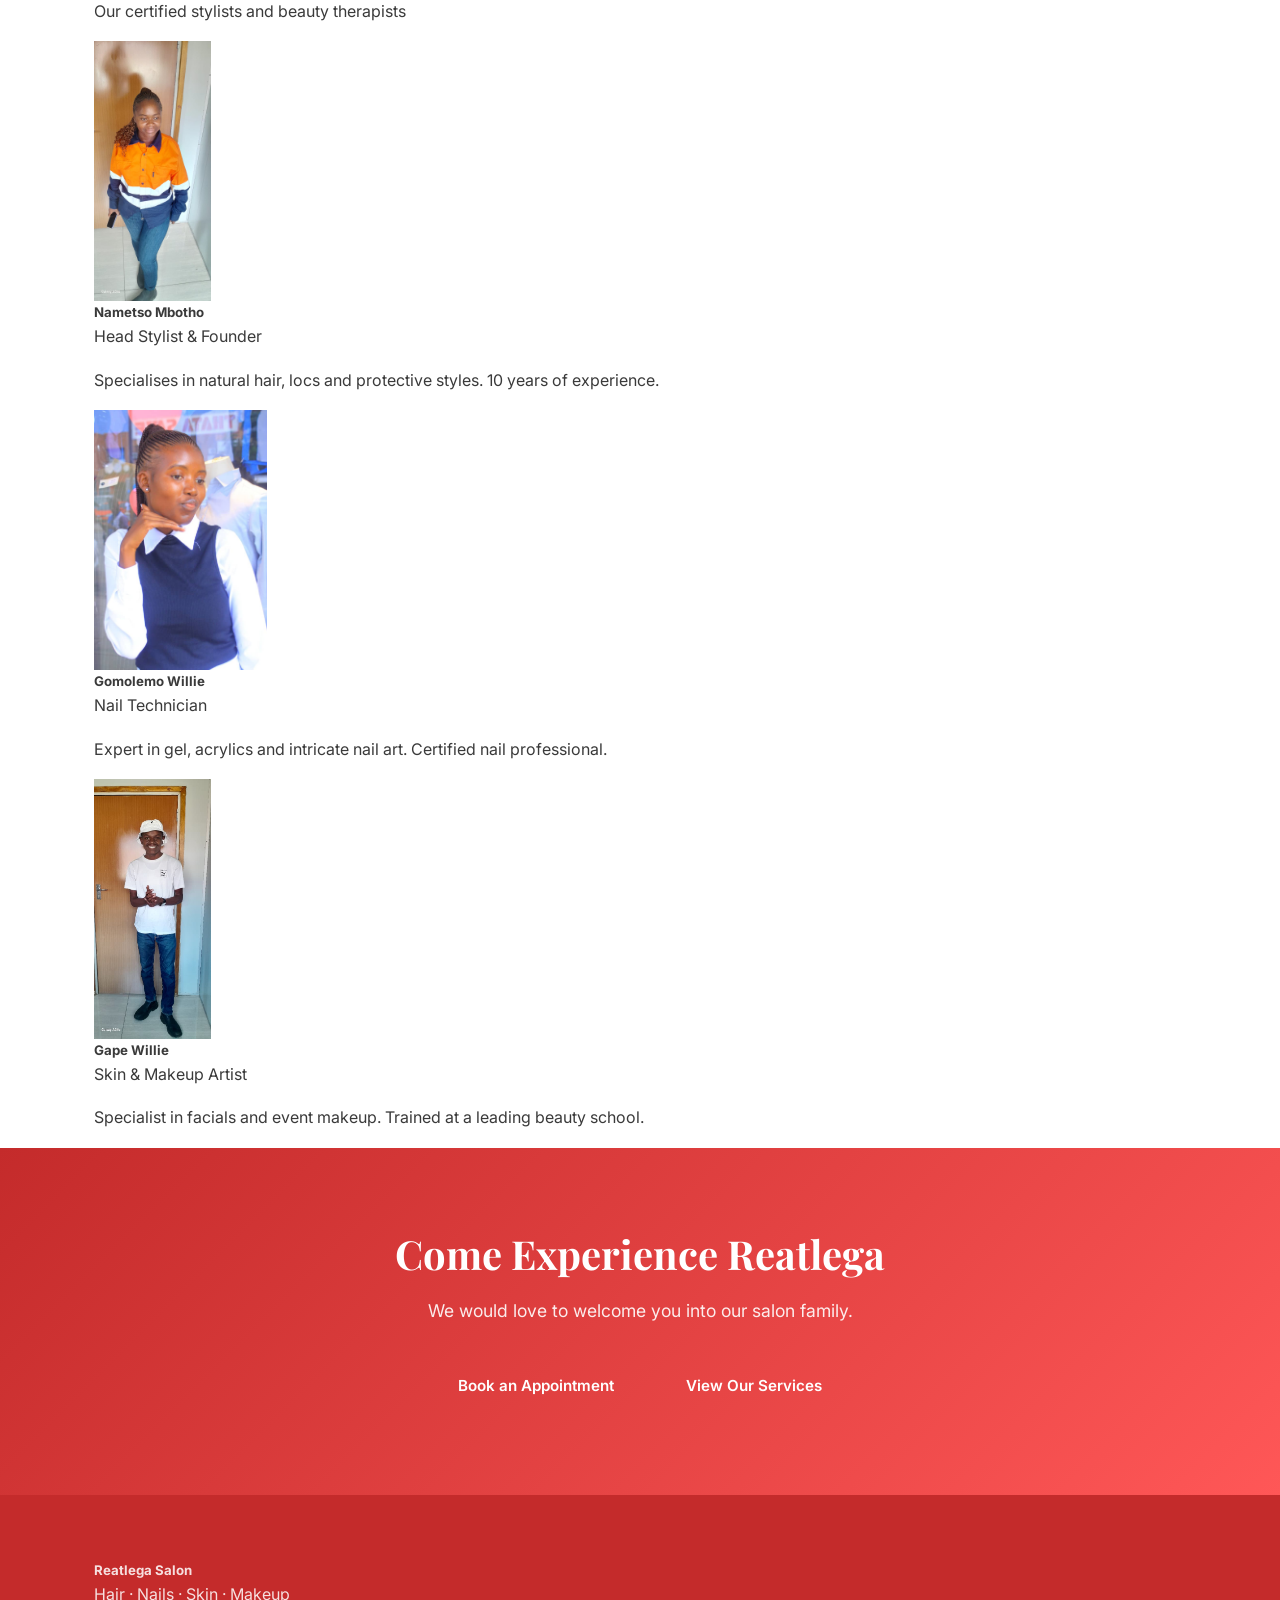
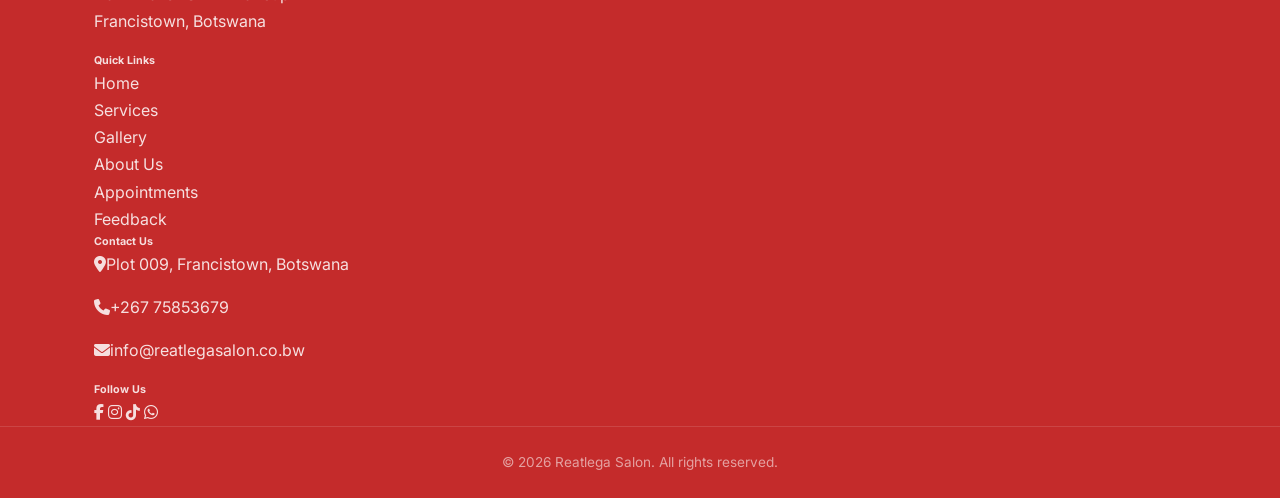
==== commit c7d43d06: "update salon interior" ====
--- a/about.html
+++ b/about.html
@@ -46,7 +46,7 @@
   <section class="our-story section-padding">
     <div class="container story-grid">
       <div class="story-image">
-        <img src="images/about-salon.jpeg" alt="Inside Reatlega Salon" />
+        <img src="images/about-salon.jpg" alt="Inside Reatlega Salon" />
       </div>
       <div class="story-text">
         <h2>Our Story</h2>
